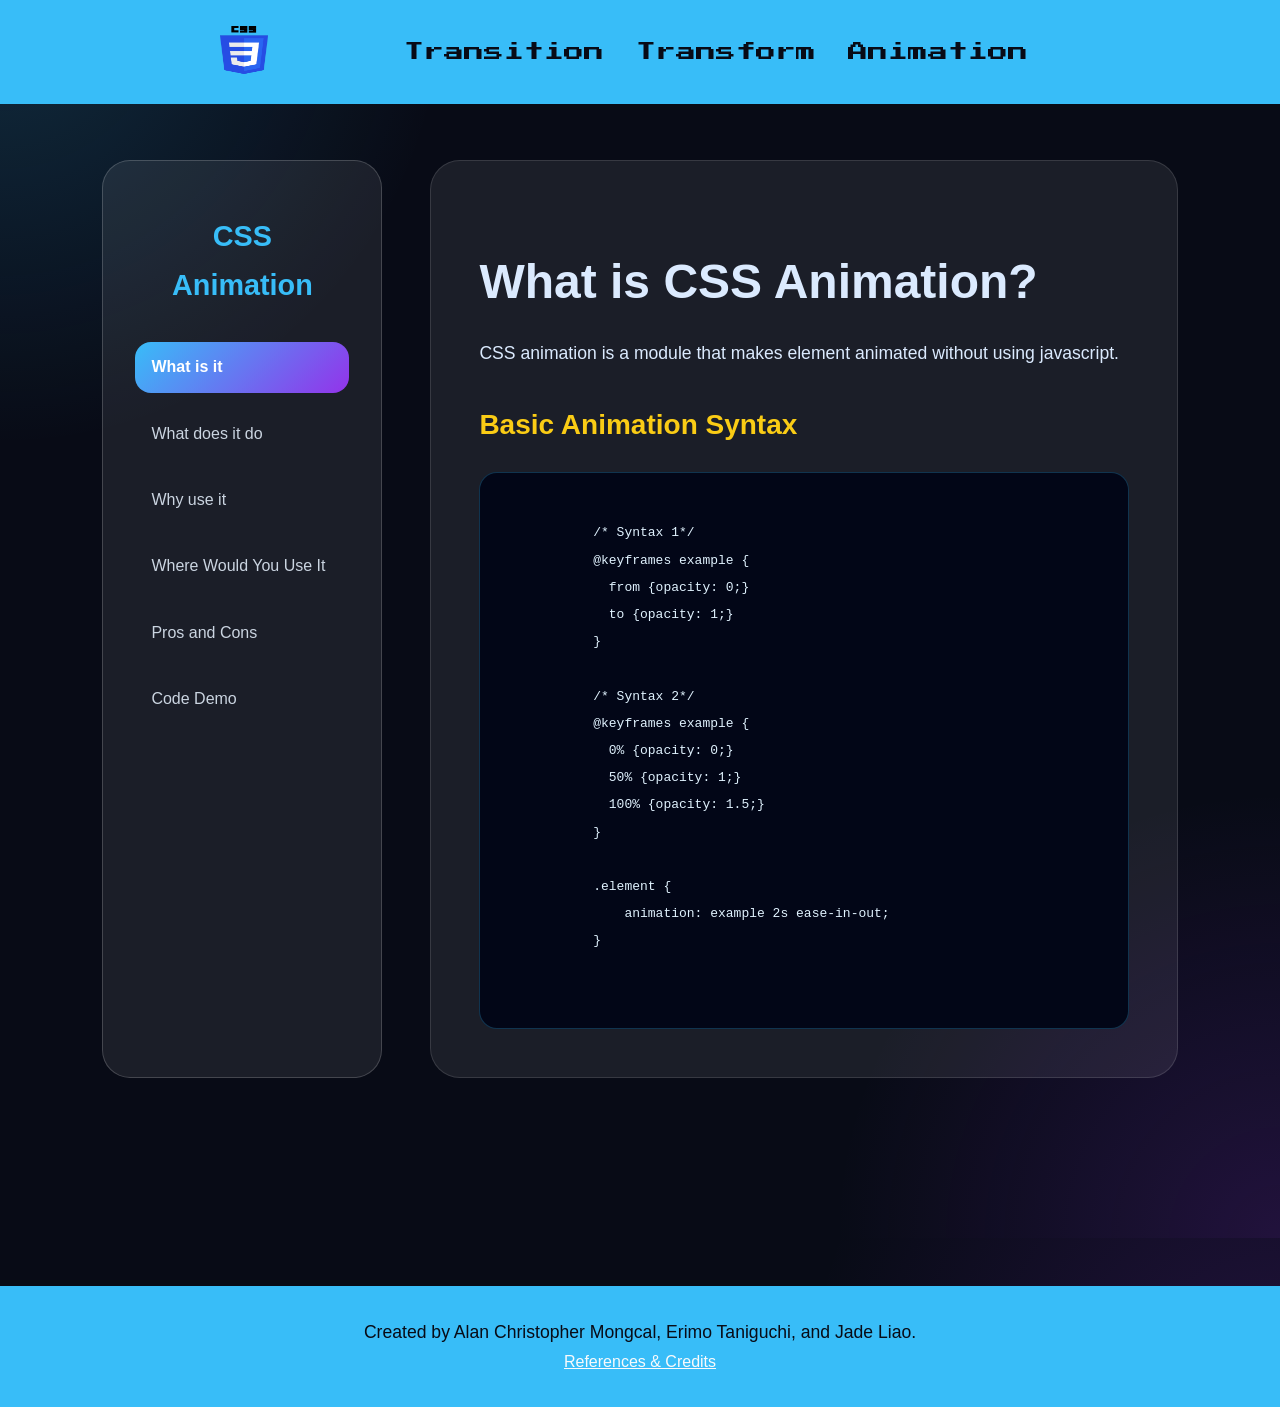
==== animation.html @ e353b95b "hero footer update" ====
<!DOCTYPE html>
<html lang="en">

<head>
  <meta charset="UTF-8">

  <meta name="viewport"
        content="width=device-width, initial-scale=1.0">

  <title>CSS Animation</title>
  <!-- Fonts -->
  <link rel="preconnect" href="https://fonts.googleapis.com">
  <link rel="preconnect" href="https://fonts.gstatic.com" crossorigin>
  <link href="https://fonts.googleapis.com/css2?family=Nova+Round&family=Press+Start+2P&family=Sansation:ital,wght@0,300;0,400;0,700;1,300;1,400;1,700&family=Story+Script&family=Tilt+Neon&display=swap" rel="stylesheet">
  
  <!-- CSS -->
  <link rel="stylesheet" href="styles/normalize-fwd.css">
  <link rel="stylesheet" href="styles/base.css">
  <link rel="stylesheet" href="styles/content.css">
  <link rel="stylesheet" href="styles/animation.css">
  <!-- JavaScript -->
  <script src="scripts/scripts.js" defer></script>
</head>

<body>


  <header class="site-header">

    <div class="site-header-width">

      <a href="index.html"><img class="home" src="images/css-home-logo.png" alt="css logo"></a>

      <nav class="site-navigation" id="site-navigation">

        <button class="menu-toggle" aria-controls="header-menu" aria-expanded="false" aria-label="Menu Toggle">
          <svg xmlns="http://www.w3.org/2000/svg" width="36" height="36" viewBox="0 0 24 24">
            <title>Menu Icon</title>
            <path d="M24 6h-24v-4h24v4zm0 4h-24v4h24v-4zm0 8h-24v4h24v-4z"></path>
          </svg>
        </button>

        <ul class="nav-menu" id="header-menu">
          <li><a href="transition.html">Transition</a></li>
          <li><a href="transform.html">Transform</a></li>
          <li><a href="animation.html">Animation</a></li>
        </ul>

      </nav>
    </div>
  </header>
  
  <section class="presentation-section">

    <!-- Left Navigation -->
    <aside class="side-nav">

      <h1 class="nav-title"> CSS Animation </h1>

      <button class="nav-btn active"
              data-section="what">
        What is it
      </button>

      <button class="nav-btn"
              data-section="does">
        What does it do
      </button>

      <button class="nav-btn"
              data-section="why">
        Why use it
      </button>

      <button class="nav-btn"
              data-section="where">
        Where Would You Use It
      </button>

      <button class="nav-btn"
              data-section="pros">
        Pros and Cons
      </button>

      <button class="nav-btn"
              data-section="demo">
        Code Demo
      </button>

    </aside>

    <!-- Right Content -->
    <main class="content-panel">
      <section class="content-section active" id="what">

        <h2>What is CSS Animation?</h2>

        <p>CSS animation is a module that makes element animated without using javascript.
        </p>
        <!-- <p>CSS animation allows developers to add smooth transitions and motion effects to elements without relying on JavaScript or external libraries. It enhances user experience by making web pages feel more interactive and engaging.</p> -->
        <h3>Basic Animation Syntax</h3>
        <pre>
          <code>
            /* Syntax 1*/
            @keyframes example {
              from {opacity: 0;}
              to {opacity: 1;}
            }

            /* Syntax 2*/
            @keyframes example {
              0% {opacity: 0;}
              50% {opacity: 1;}
              100% {opacity: 1.5;}
            }

            .element {
                animation: example 2s ease-in-out;
            }
          </code>
        </pre>

      </section>

      <section class="content-section"
               id="does">

        <h2>What Does It Do?</h2>

        <p>CSS animation allows developers to animate the values of CSS properties over time using keyframes.
        </p>

        
        <figure>
          <h3>Analogy</h3>
          <img src="images/keyframes.png" alt="screenshot of an video editor window">
        </figure>
        <!-- <p>The animation property in CSS can be used to animate many other CSS properties such as color, background-color, height, or width. Each animation needs to be defined with the @keyframes at-rule which is then called with the animation property, like so:</p> -->
        <h3>Basic Animation Syntax</h3>
        <pre>
          <code>
            @keyframes example {
              0% {color: red;}
              20% {color: green;}
              30% {color: blue;}
              100% {color: violet;}
            }
            .element {
                animation: example 2s ease-in-out;
            }
          </code>
        </pre>
        <h3>Keyframes (@keyframes)</h3>
        <p> – Define the animation states.</p>
        <h3>Animation Sub-properties</h3>
        <p> – Control how the animation behaves.</p>
        <ul>
          <li>animation-name:</li>
          <li>animation-duration:</li>
          <li>animation-timing-function:</li>
          <li>animation-delay:</li>
          <li>animation-iteration-count:</li>
          <li>animation-direction:</li>
          <li>animation-fill-mode:</li>
        </ul>
        <!-- <h3>Values for Sub-properties</h3>
        <ul>
          <li>
            <h4>animation-timing-function</h4>
            <p>Values: ease, ease-out, ease-in, ease-in-out, linear, cubic-bezier(x1, y1, x2, y2) (e.g. cubic-bezier(0.5, 0.2, 0.3, 1.0)) </p>
          </li>
          <li>
            <h4>animation-duration</h4>
            <p>Values: Xs or Xms</p>
          </li>
          <li>
            <h4>animation-delay</h4>
            <p>Values: Xs or Xms</p>
          </li>
          <li>
            <h4>animation-iteration-count</h4>
            <p>Values: n</p>
          </li>
          <li>
            <h4>animation-direction</h4>
            <p>Values: normal, alternate</p>
          </li>
          <li>
            <h4>animation-fill-mode: </h4>
            <p>Values: forwards, backwards, both, none</p>
          </li>
        </ul> -->
        <!-- <h3>Different timing-functions</h3>
        <div id="go">
		      <a href="#go">Animate</a> <a href="#reset">Reset</a>
          <p>All of the animations below last exactly 2 seconds</p>
          <div class="ease">
            <h4>ease (default)</h4>
            <div class="box">
            </div>
          </div>
          
          <div class="linear">
            <h4>linear</h4>
            <div class="box">
            </div>
          </div>
      
          <div class="ease-in">
            <h4>ease-in</h4>
            <div class="box">
            </div>
          </div>

          <div class="ease-out">
            <h4>ease-out</h4>
            <div class="box">
            </div>
          </div>

          <div class="ease-in-out">
            <h4>ease-in-out</h4>
            <div class="box">
            </div>
          </div>
          <div class="steps">
            <h4>steps()</h4>
            <div class="box">
            </div>
          </div>
        </div> -->
        <!-- <h3>Multiple animations</h3>
        <p>You can comma-separate the values to declare multiple animations on a selector as well.</p> -->
      </section>

      <section class="content-section" id="why">

        <h2>Why Would You Use It?</h2>

        <p>CSS animations are primarily used to create high performance visual effects without needing to use javascript or adding videos/gifs. 
        </p>
        <!-- <p>By having css animations you wouldn't need to add videos  for simple visuals in your website. and it would make your website alot more interactive and professional as well. </p> -->


        <div id=animation-1>
          Make 
          <div id=flip>
            <div><div>wOrK</div></div>
            <div><div>lifeStyle</div></div>
            <div><div>Everything</div></div>
          </div>
          AweSoMe!
        </div>
      </section>

      <section class="content-section" id="where">

        <h2>Where Would You Use It?</h2>
        <ul>
          <li>Enhancing user interaction</li>
          <li>Creating loading indicators</li>
          <li>Animating Text for Visual Impact</li>
        </ul>
        <!-- <ul>
          <li>
            <h3>Enhancing user interaction</h3>
            <p>such as adding button hover effects, menu transitions, or click responses</p>
          </li>
          <li>
            <h3>Creating loading indicators</h3>
            <p>improves usability by visually indicating that content is being processed</p>
          </li>
          <li>
            <h3>Animating Text for Visual Impact</h3>
            <p>CSS text animations make text fade, slide, or scale smoothly.</p>
          </li>
        </ul> -->
        <div class="animations-container">
          <div id="animation-2">
            <div class="pendulum">
              <div class="pendulum_box">
                <div class="ball first"></div>
                  <div class="ball"></div>
                  <div class="ball"></div>
                  <div class="ball"></div>
                  <div class="ball last"></div>
              </div>
            </div>
          </div>
          <div class="ring">
            Loading
            <span></span>
          </div>
        </div>

      </section>

      <section class="content-section" id="pros">

        <h2>Pros and Cons</h2>

        <h3>Pros</h3>
        <ul>
          <li>Speed and Performance</li>
          <li>Guiding the User</li>
          <li>Professional Feel</li>
        </ul>

        <!-- <ul>
          <li>
            <h4>Speed and Perfomance</h4>
            <p>CSS animations are generally better for performance than using JavaScript or heavy video files. They use the power of the computer's graphics card (GPU). This means the movement is fluid (60 frames per second) and doesn't make the laptop fan start spinning like a jet engine.</p>
          </li>
          <li>
            <h4>Guiding the User</h4>
            <p>Good animations tell the user what to do next. For example, a button that subtly changes color on hover tells the user, "Yes, you can click me." A sidebar that slides in smoothly shows where the new content came from. This makes the site feel intuitive.</p>
          </li>
          <li>
            <h4>Professional Feel</h4>
            <p>Small, "micro-interactions" make your brand look polished. It shows that you care about details. For a big client, these details are often the difference between a "cheap" site and an "enterprise" site.</p>
          </li>
        </ul> -->

        <h3>Cons</h3>
        <!-- <ul>
          <li>
            <h4>Slowing down the user</h4>
            <p>The biggest crime in web design is making a user wait for an animation to finish. If your menu takes 2 seconds to slide out, you are wasting people's time. In 2026, people have zero patience. If the site feels slow, they leave.</p>
          </li>
          <li>
            <h4>The "Lag" Factor</h4>
            <p>If you animate the wrong properties (like "margin" or "height"), the browser has to recalculate the whole layout of the page every single frame. This causes "jank" or lag. A laggy animation makes your expensive website look broken and cheap.</p>
          </li>
          <li>
            <h4>Motion Sickness and Accessibility</h4>
            <p>Some people are sensitive to movement on screens. Large, spinning, or zooming animations can actually make them feel sick. If your site isn't built with "Reduced Motion" options, you are ignoring a part of your audience and potentially breaking accessibility laws.</p>
          </li>
        </ul> -->
        
        <ul>
          <li>Slowing down the user</li>
          <li>The "Lag" Factor</li>
          <li>Motion Sickness and Accessibility</li>
        </ul>
      </section>

      <section class="content-section" id="demo">

        <h2>Code Demo</h2>
        <div class="animation-box">
        </div>
        <pre>
          <code>
            @keyframes my-animation {
              from {
                background-color: #ff7a59;
                width: 300px;
                top: 10px;
              }
              to {
                background-color: #33475b;
                width: 50px;
                top: 100px;
              }
            }

            .animation-box {
              /* animation properties */
              animation-name: my-animation;
              animation-duration: 2s;
              animation-direction: alternate;
              animation-iteration-count: infinite;
              animation-timing-function: linear;
              
              /* other properties */
              width: 300px;
              height: 100px;
              border-radius: 10px;
              position: relative;
              left: 0; 
              right: 0; 
              margin-left: auto;
              margin-right: auto; 
            }

          </code>
        </pre>

      </section>

    </main>

  </section>

  <footer class="site-footer">
      <p>Created by Alan Christopher Mongcal, Erimo Taniguchi, and Jade Liao.</p>
      <a href="references.html">References & Credits</a>
  </footer>

</body>
</html>
---- styles/base.css ----
/* Reset & Global Sizing */
* {
  box-sizing: border-box;
  margin: 0;
  padding: 0;
}

/* HTML & Body Base Styles */

html {
  scroll-behavior: smooth;
}

body {
  font-family: Arial, Helvetica, sans-serif;
  background: 
    radial-gradient(
    circle at top left,
    rgba(56,189,248,.18),
    transparent 25%
  ),
  radial-gradient(
    circle at bottom right,
    rgba(147,51,234,.18),
    transparent 25%
  ),
  rgb(8, 11, 22); 
  color: rgb(248, 250, 252);          
  line-height: 1.7;       
}


.content-panel h1, .content-panel h2 {
  font-size:
    clamp(2rem, 5vw, 3rem);
}

h1 {
  font-size: clamp(2rem, 5vw, 3rem);
  color: rgb(56, 189, 248);           
  margin-bottom: 1.5rem;
  padding: 0 1rem;
  text-align: center;
}

h2 {
  font-size: clamp(1.5rem, 4vw, 2.25rem);
  color: rgb(219, 234, 254);
  margin-top: 2rem;
  margin-bottom: 1rem;
}

h3 {
  font-size: clamp(1.25rem, 3vw, 1.75rem);
  color: rgb(219, 234, 254);
  margin-top: 2rem;
  margin-bottom: 1rem;
}


p {
  font-size: 1.1rem;
  color: rgb(219, 234, 254);
  margin-bottom: 1.3rem;
}

ul {
  margin-left: 1.5rem;
}

li {
  color: rgb(219, 234, 254);
  margin-bottom: .8rem;
}



.nav-menu li a,
.nav-menu li a:visited{
  color: rgb(8, 11, 22);
  text-decoration: none;
}



.nav-menu li a:hover,
.nav-menu li a:focus {
	background-color: rgb(38, 77, 228);
  color: rgb(255, 255, 255);
  border-radius: 1rem;
  text-decoration: none;
}



.site-header {
	background-color:  rgb(56, 189, 248);
  /* Change this to position absolute during presentation */
	position: fixed; 
	top: 0;
	left: 0;
	right: 0;
	z-index: 3;
 	height: 6.5rem;
}

.site-header-width {
	max-width: 62.5rem;
	margin: 0 auto;
	padding: 0 5rem;
	display: flex;
	align-items: center;
	justify-content: space-between;
}

.home {
	width: 3rem;
	height: 3rem;
  display: block;
}

.site-navigation ul {
	list-style: none;
	padding: 0;
	margin-top: 1rem;
	text-align: center;
	display: none;
	position: absolute;
	top: 5.5rem;  /* Matches the height of the .site-header */
	left: 0;
	right: 0;
	z-index: 2;
	background-color: rgb(56, 189, 248);
  font-family: 'Press Start 2P';
}

.site-navigation.toggled ul {
	display: block;
}

.site-navigation a {
	display: block;
	padding: 1rem;
	font-size: 1.25rem;
	text-decoration: none;
	color: #282828;
}

.menu-toggle {
	display: block;
	background-color: transparent;
	border: 0;
	padding: 1rem;
  margin-top: 1rem;
}

.menu-toggle:focus {
	border: 0;
	outline: 1px dotted;
}




/* ============================================================================
   Code Blocks
============================================================================ */




pre {
  background: rgb(2, 6, 23);
  color: rgb(224, 242, 254); 
  padding: 1.2rem;
  border-radius: 18px;
  overflow-x: auto;
  margin-top: 1.5rem;
  border:
    1px solid
    rgba(56, 189, 248, 0.251);
}

code {
  font-family: monospace;
}

a {
  color: rgb(56, 189, 248);            
  font-weight: 500;
  
  transition: color 0.2s ease, opacity 0.2s ease;
}

a:hover,
a:focus {
  color: rgb(147, 51, 234);            
  text-decoration: underline; 
  outline: none;
}


a:visited {
  color: rgb(56, 189, 248);
}


/* Global Animations  */
@keyframes fadeIn {
  from {
    opacity: 0;
    transform: translateY(8px); 
  }
  to {
    opacity: 1;
    transform: translateY(0);
  }
}



/* Footer*/
.site-footer {
	margin-top: 3rem;
  padding: 2rem 1rem;
  text-align: center;
  background-color:  rgb(56, 189, 248);
  text-align: center;
}

.site-footer p {
	padding: 0;
  margin: 0;
  color: rgba(8, 11, 22);
}

.site-footer a{
  color: rgb(248, 250, 252);
  text-align: center;
}
@media (min-width: 57.125rem) {
  .menu-toggle {
		display: none;
	}

	.site-navigation {
		flex: 1 1 auto;
		padding: 0 1rem;
	}

	.site-navigation ul,
	.site-navigation.toggled ul {
		display: flex;
		justify-content: flex-end;
		position: relative;
		top: 0;
	}

	.site-navigation a {
		line-height: 4.5rem; /* Matches the height of the .site-header */
		padding: 0 1rem;
	}

}
---- styles/content.css ----
/* 
   Layout
*/

.presentation-section {
    /* 2 columns layout with a gap of 3rem between them: */
    position: relative;
    display: grid;
    grid-template-columns: 280px 1fr;
    /* column 1 = 280px, column 2 = remaining space   
      <aside class="side-nav"></aside> ----> column 1

      <main class="content-panel"></main> ----> column 2
    
    */

    gap: 3rem;

    /*  Reference:
        https://css-tricks.com/snippets/css/complete-guide-grid/
        FWDP-1000-Day-08-Slides.pdf
        FWDP-1000-Day-09-Slides.pdf
    */

 

  

  padding: 10rem 8%; 
  /* = 4rem top/bottom, 8% left/right, 4rem ≈ 64px */

  /* reference: 
    CSS Box Model
    https://developer.mozilla.org/en-US/docs/Web/CSS/CSS_Box_Model
     */


/* ========================================================== */
  
/* Reference : 
https://magicui.design/ 
https://cssgradient.io/gradient-backgrounds/
https://developer.mozilla.org/en-US/docs/Web/CSS/Reference/Values/gradient/radial-gradient

Animated Aurora Gradient Background with CSS -Build a Website with Animated Aurora Background
https://youtu.be/MxpDrULwejY?si=mtVXDCAWjr_FQN2v

AI Prompt: Suggest a modern tech-style CSS design using a dark UI, an aurora-inspired gradient background,
and subtle radial glow effects.
*/

background:
  radial-gradient(
    circle at top left,
    rgba(56,189,248,.18),
    transparent 25%
  ),
  /* Blue radial glow
   placed at top left
   for subtle lighting effect */

  radial-gradient(
    circle at bottom right,
    rgba(147,51,234,.18),
    transparent 25%
  ),
  /* Purple radial glow
   placed at bottom right
   for subtle lighting effect */

  #080b16;


    /* ========================================================== */
}

/* 
   Left Navigation
 */

.side-nav {
  background:
    rgba(255,255,255,.08);

  border:
    1px solid
    rgba(255,255,255,.18);

  border-radius: 28px;

  padding: 2rem;

  display: flex;
  flex-direction: column;
  gap: 1rem;

  /* Use flexbox to stack
     navigation items vertically.
     gap adds consistent spacing
     between each button to
     improve readability and layout. */

  position: sticky;
  top: 8rem;

  /* Keeps the navigation visible
     while scrolling through content.
     top: 2rem adds spacing from
     the top of the screen so the
     navigation does not stick
     directly to the edge. */
}


/* Nav Title */

.nav-title {
  font-size: 1.8rem;
  /* font-size:clamp(2rem, 5vw, 3rem); */
  color: #38bdf8;
  margin-bottom: 1rem;
}


/* ====================================================================================================================
Navigation Buttons 
====================================================================================================================*/

/*
AI prompt: 
Suggest CSS for navigation buttons in a dark modern tech UI.

Requirements:
- use transform on hover
- use transition for smooth hover effects
- use animation for the active button
- hover should only apply to non-active buttons
- active button should stay visually distinct
*/


.nav-btn {
  border: none;

  background: transparent;

  /* Starts with a transparent background,
     which changes on hover
     and active states. */

  color: #cbd5e1;

  text-align: left;

  padding: 1rem;

  border-radius: 16px;

  cursor: pointer;

  /* Makes the cursor a hand
     to indicate clickable items */

  /* Transition for smooth
     hover and active effects

     Reference:
     CSS Transitions
     https://css-tricks.com/almanac/properties/t/transition/
  */

  transition:
    transform .3s ease,
    background-color .3s ease,
    color .3s ease;

  /* Smooth transition effects
     for hover and active states.

     Main points:
      transform → movement

      background-color
      → background change

      color
      → text color change

     Meaning of values:

      transform:
      controls movement
      and scaling animations

      background-color:
      smoothly changes
      the button background color

      color:
      smoothly changes
      the text color

      .3s
      = transition duration

      ease
      = starts and ends smoothly
  */
}





/* Hover (not active) */

/* AI prompt: How should I write CSS hover effects for navigation buttons while keeping the active button visually distinct?

I want hover styles to apply only to non-active buttons.

the following .nav-btn:hover:not(.active) { } is modied from AI suggection to fit this project */

.nav-btn:hover:not(.active) {
    /* On hover, the navigation button
     changes to a subtle background color
     and moves slightly to the right
     to indicate interactivity.

     The :not(.active) selector ensures
     the hover effect only applies to
     non-active buttons, keeping the
     active button visually distinct
     and maintaining a clear
     visual hierarchy. */



  background:
   rgba(56,189,248,.2);
   /* A subtle blue background appears on hover 
   to indicate interactivity. 
   .2 means 20% opacity */

  color: #38bdf8;

  transform:
    translateX(8px);
    /* Moves the button 8px to the right on hover,
     creating a dynamic and engaging effect. */


  /* Reference:
     CSS Transform
     https://css-tricks.com/almanac/properties/t/transform/

     CSS Pseudo-class :not()
     https://developer.mozilla.org/en-US/docs/Web/CSS/:not
  */
}
/* ========================================================== */

/* Explanation:

    why transition is applied in .nav-btn
    instead of .nav-btn:hover:not(.active):

    If transition is written inside :hover,
    the animation only works when entering
    the hover state.

    When the cursor leaves the button,
    there is no transition to animate
    the element back to its original state.

    Therefore, transition is placed in
   .nav-btn so both hover in and
   hover out animations stay smooth.
*/   




/* 
   Active Page
 */

.nav-btn.active {
  /* Active button has a vibrant gradient background, white text, and a glowing animation to indicate the current page. */  
  /* The glowPulse animation creates a subtle pulsing effect on the active button,
   drawing attention to it without being too distracting. */  
  /* Reference:
   CSS Animations
   https://css-tricks.com/almanac/properties/a/animation/ 
   https://www.w3schools.com/csS/css3_animations.asp
   */

  background:
    linear-gradient(
      135deg,
      #38bdf8,
      #9333ea
    );

  color: white;

  font-weight: 600;

  animation:
    glowPulse 1s ease-in-out 2;
}

/* Glow Animation */
/* Creates a pulsing glow effect on the active navigation button. */
/* The button scales up slightly and the box-shadow intensifies, 
then returns to normal, creating a subtle attention-grabbing effect. */

/* ========================================================== */



@keyframes glowPulse {
  /* 0% and 100%: Normal state with a subtle glow. */
  /* 50%: Scaled up with a stronger glow. */  
  /* Reference:
   CSS Animations
   https://css-tricks.com/almanac/properties/a/animation/ 
   https://www.w3schools.com/csS/css3_animations.asp
   */
  0% {
    transform: scale(1);
    box-shadow:
      0 0 8px rgba(56,189,248,.35),
      0 0 16px rgba(147,51,234,.25);
  }

  50% {
    transform: scale(1.03);
    box-shadow:
      0 0 18px rgba(56,189,248,.75),
      0 0 35px rgba(147,51,234,.55);
  }

  100% {
    transform: scale(1);
    box-shadow:
      0 0 8px rgba(56,189,248,.35),
      0 0 16px rgba(147,51,234,.25);
  }
}
/* ====================================================================================================================
   Right Content
 ==================================================================================================================== */

.content-panel {
  /* The content panel has a semi-transparent background with a blur effect, creating a frosted glass look. It also has padding and rounded corners for a modern design. */ 
  /* Reference:
   https://magicui.design/ 
   https://www.apple.com/apple-vision-pro
   */
  background:
    rgba(255,255,255,.08);

  border:
    1px solid
    rgba(255,255,255,.12);

  border-radius: 30px;

  padding: 3rem;

  min-height: 700px;
}

/* Hide Sections */

.content-section {
  display: none;
}

.content-section.active {
  display: block;
  animation:
    fadeIn .35s ease;
    /* When a content section becomes active, it will fade in smoothly over 0.35 seconds, creating a pleasant transition effect for the user. */
    /* Reference:
     CSS Animations
     https://css-tricks.com/almanac/properties/a/animation/
     https://www.w3schools.com/csS/css3_animations.asp
     */
}

/* ==================================================================================================================== 
  Headings 
  ==================================================================================================================== */

.content-panel h1 {
  /* The main heading uses a vibrant cyan color and a responsive font size that scales between 2rem and 3rem based on the viewport width, ensuring it looks great on all screen sizes. */ 
  /* Reference:
   CSS Colors
   https://css-tricks.com/almanac/properties/c/color/
   https://developer.mozilla.org/en-US/docs/Web/CSS/color
   */

    /*
    The clamp() function allows you to set a responsive font size 
    that scales between a defined minimum and maximum value based on the viewport width.
    In this case, the font size will be 2rem on small screens, scale up to 3rem on larger screens, 
    and adjust responsively in between. 
    */

   /* Reference:
    CSS clamp() function
    https://css-tricks.com/almanac/functions/c/clamp/
    https://developer.mozilla.org/en-US/docs/Web/CSS/clamp
    FWDP-1000-Day-06-Slides.pdf
    */
  font-size:
    clamp(2rem, 5vw, 3rem);
    /* The font size will be 2rem on small screens, scale up to 3rem on larger screens, and adjust responsively in between. */  
  

  color: #38bdf8;

  margin-bottom: 1.5rem;
}

.content-panel h3 {
  color: #facc15;

  margin-top: 2rem;
  margin-bottom: 1rem;
}

/* ==================================================================================================================== 
  Paragraph 
  ====================================================================================================================*/

.content-panel p {
  font-size: 1.1rem;
  color: #dbeafe;

  margin-bottom: 1.3rem;

  max-width: 850px;
}

/* Lists */

.content-panel ul {
  margin-left: 1.5rem;
}

.content-panel li {
  color: #dbeafe;
  margin-bottom: .8rem;
}

/* 
   Demo Box
 */

.demo-box {
  width: 220px;
  height: 140px;

  margin-top: 2rem;
  margin-bottom: 2rem;

  border-radius: 24px;

  background:
  /* A vibrant diagonal gradient background that transitions from a bright cyan to a rich purple, creating an eye-catching and modern look for the demo box. */ 
  /* Reference:
   CSS Gradients
   https://css-tricks.com/almanac/properties/b/background-image/#gradients
   https://developer.mozilla.org/en-US/docs/Web/CSS/gradients
   */
    linear-gradient(
      135deg,
      #38bdf8,
      #9333ea
    );

  display: flex;
  justify-content: center;
  align-items: center;
/* Centered content with flexbox */
/* Reference:
   CSS Flexbox
   https://css-tricks.com/snippets/css/a-guide-to-flexbox/
   https://developer.mozilla.org/en-US/docs/Web/CSS/CSS_Flexible_Box_Layout/Basic_Concepts_of_Flexbox
   */

  font-size: 1.1rem;
  font-weight: bold;

  cursor: pointer;
  /* Indicates interactivity, inviting users to hover and see the transformation. */  
  /* Reference:
   CSS Cursors
   https://css-tricks.com/almanac/properties/c/cursor/
   */

  transition: .4s ease;
  /* Smooth transition for transform and box-shadow on hover. */



  box-shadow:
    0 20px 50px
    rgba(56,189,248,.25);
    /* Adds a soft shadow below the box for depth and a glowing effect. */
    /* Reference:
     CSS Box Shadow
     https://css-tricks.com/almanac/properties/b/box-shadow/
     https://developer.mozilla.org/en-US/docs/Web/CSS/box-shadow
     */
}

.demo-box:hover {
  transform:
    translateY(-15px)
    rotate(5deg)
    scale(1.1);
    /* On hover, the box will move up, rotate slightly, and scale up for a dynamic effect. */
    /*  Reference:
        https://css-tricks.com/almanac/properties/t/transform/*/
}

/*  ====================================================================================================================
    Code Block
    ==================================================================================================================== */
/* The code block has a dark background with light text for readability, along with padding and rounded corners to create a distinct and visually appealing section for displaying code snippets. It also allows horizontal scrolling for long lines of code. */  
/* Reference:
   CSS Box Model
   https://developer.mozilla.org/en-US/docs/Web/CSS/CSS_Box_Model
   
*/


/*  ====================================================================================================================
    Animation
    ==================================================================================================================== */
 
    /* When a content section becomes active, it will fade in smoothly over 0.35 seconds, creating a pleasant transition effect for the user. */ 
 /* Reference:
  CSS Animations
  https://css-tricks.com/almanac/properties/a/animation/
  https://www.w3schools.com/csS/css3_animations.asp
  */



@keyframes fadeIn {
    

  from {
    opacity: 0;
    transform:
      translateY(8px);
  }

  to {
    opacity: 1;
    transform:
      translateY(0);
  }
  /* 0% (from): Start with the content fully transparent and slightly shifted down. */
  /* 100% (to): End with the content fully visible and in its original position. */
  /* This creates a smooth fade-in effect as the content becomes active. */
  /* Reference:
   CSS Animations
   https://css-tricks.com/almanac/properties/a/animation/
   https://www.w3schools.com/csS/css3_animations.asp
   */
}

/*  ====================================================================================================================
    Tablet
    ==================================================================================================================== */

@media (max-width: 992px) {
/* For tablet screens, the layout adjusts to a single column for better readability and usability. The side navigation becomes a top navigation bar, and the content panel takes up the full width below it. This ensures that the design remains clean and functional on smaller screens. */ 
/* Reference:
   CSS Media Queries
   https://css-tricks.com/css-media-queries/
   https://developer.mozilla.org/en-US/docs/Web/CSS/Media_Queries/Using_media_queries
   */
  .presentation-section {
    /* Switch to a single column layout for tablet devices, stacking the navigation and content vertically. The navigation will be at the top, followed by the content panel. This ensures that the layout is optimized for smaller screens and remains user-friendly. */
    /* Reference:     
      CSS Grid         
        https://css-tricks.com/snippets/css/complete-guide-grid/
        */
    grid-template-columns:
      220px 1fr;

    padding: 10rem 5%;
  }
  /* The side navigation is made narrower to fit better on smaller screens, while still providing enough space for the navigation items. The content panel is given more padding to ensure that the content remains readable and visually appealing on tablet devices. */
  /* Reference:
     CSS Grid
     https://css-tricks.com/snippets/css/complete-guide-grid/
     */

  .content-panel {
    padding: 2rem;
  }
}

/* ====================================================================================================================
   Mobile
  ==================================================================================================================== */

@media (max-width: 768px) {
  /* On mobile devices, the layout switches to a single column format where the side navigation becomes a horizontal top navigation bar, and the content panel is displayed below it. This ensures that the design is optimized for smaller screens, providing a user-friendly experience without sacrificing functionality. The demo box also adjusts to fit the narrower screen width while maintaining its visual appeal. */
  /* Reference:
   CSS Media Queries
   https://css-tricks.com/css-media-queries/
   https://developer.mozilla.org/en-US/docs/Web/CSS/Media_Queries/Using_media_queries
   */

  .presentation-section {
    /* Switch to a single column layout for mobile devices, stacking the navigation and content vertically. The navigation will be at the top, followed by the content panel. This ensures that the layout is optimized for smaller screens and remains user-friendly. */ 
    /* Reference:
     CSS Grid         
      https://css-tricks.com/snippets/css/complete-guide-grid/
      */  
    grid-template-columns: 1fr;

    gap: 2rem;
    
    padding: 10rem 5%;
  }

  /* The side navigation is set to full width and positioned statically to create a horizontal navigation bar at the top of the page. The content panel's minimum height is removed to allow it to adjust based on the content, and padding is reduced for better fit on smaller screens. The demo box is set to a maximum width of 240px to ensure it remains visually appealing without overwhelming the screen. */
  /* Reference:
     CSS Grid
     https://css-tricks.com/snippets/css/complete-guide-grid/
     */

  .side-nav {
    position: static;
    width: 100%;
  }

  .content-panel {
    min-height: auto;
    padding: 2rem;
  }
  /* On mobile devices, the navigation buttons have a subtle upward movement on hover to indicate interactivity, while the active button remains visually distinct with its vibrant gradient background and glowing animation. This ensures that users can easily identify the current page and interact with the navigation even on smaller screens. */
  /* Reference:   
   CSS Transitions
   https://css-tricks.com/almanac/properties/t/transition/    */

  .nav-btn:hover:not(.active) {
    transform:
      translateY(-2px);
  }

  /* The demo box is set to a maximum width of 240px to ensure it remains visually appealing without overwhelming the screen on mobile devices. This allows the box to scale appropriately while maintaining its design integrity across different screen sizes. */
   /* Reference:
    CSS Media Queries
    https://css-tricks.com/css-media-queries/
    https://developer.mozilla.org/en-US/docs/Web/CSS/Media_Queries/Using_media_queries
    */

  .demo-box {
    width: 100%;
    max-width: 240px;
  }
}
---- styles/animation.css ----
/* Source: 1. Simple text animation https://prismic.io/blog/css-animation-examples */
#animation-1 {
    margin-top:8rem;
    color:#999;
    text-transform: uppercase;
    font-size:36px;
    font-weight:bold;
    position:relative;
    width:80%;
    bottom:45%;
    display:block;
    text-align: center;
    background-color: #fff;
}

#flip {
    height:50px;
    overflow:hidden;
}

#flip > div > div {
    color:#fff;
    padding:4px 12px;
    height:45px;
    margin-bottom:45px;
    display:inline-block;
}

#flip div:first-child {
    animation: show 5s linear infinite;
}

#flip div div {
    background:#42c58a;
}
#flip div:first-child div {
    background:#4ec7f3;
}
#flip div:last-child div {
    background:#DC143C;
}

@keyframes show {
    0% {margin-top:-270px;}
    5% {margin-top:-180px;}
    33% {margin-top:-180px;}
    38% {margin-top:-90px;}
    66% {margin-top:-90px;}
    71% {margin-top:0px;}
    99.99% {margin-top:0px;}
    100% {margin-top:-270px;}
}




/* Source: 21. Newton’s cradle https://prismic.io/blog/css-animation-examples */

#animation-2{
  background-color: #98cfb2;
  width: 30%;
}
.pendulum{
    position:relative; 
    width: 220px;
    height: 180px;
    background-color: #f8c6cf;
    top: 5.6rem;
    left: 10rem;
    border-radius: 5%;
    align-items: center;
    border-top: 15px solid #eee7d5;
    transform: translate(-50%, -50%);
}
.pendulum_box{
    display: flex;
    padding: 120px 0 0 10px;
    position: absolute;
    flex: 1;
}
.ball{
    height: 40px;
    width: 40px;
    border-radius: 50%;
    background-color: #455681;
    position: relative;
    transform-origin: 50% -300%;
}
.ball::before{
    content: '';
    width: 2px;
    height: 120px;
    background-color: #fffeff;
    left: 18px;
    top: -120px;
    position: absolute;
}

.ball.first{
  animation: firstball .9s alternate ease-in infinite;
}

@keyframes firstball{
    0%{
        transform: rotate(35deg);
    }
    50%{
        transform: rotate(0deg);
    }
}

.ball.last{
    animation: lastball .9s alternate ease-out infinite;
}

@keyframes lastball{
    50%{
        transform: rotate(0deg);
    }
    100%{
        transform: rotate(-35deg);
    }
}


/* 22. Glowing loader ring https://prismic.io/blog/css-animation-examples */
.ring
{
  position:relative;
  top: 5.6rem;
  left: 10rem;
  transform:translate(-50%,-50%);
  width:150px;
  height:150px;
  background:transparent;
  border:3px solid #3c3c3c;
  border-radius:50%;
  text-align:center;
  line-height:150px;
  font-family:sans-serif;
  font-size:20px;
  color:#fff000;
  letter-spacing:4px;
  text-transform:uppercase;
  text-shadow:0 0 10px #fff000;
  box-shadow:0 0 20px rgba(0,0,0,.5);
}
.ring:before
{
  content:'';
  position:absolute;
  top:-3px;
  left:-3px;
  width:100%;
  height:100%;
  border:3px solid transparent;
  border-top:3px solid #fff000;
  border-right:3px solid #fff000;
  border-radius:50%;
  animation:animateC 2s linear infinite;
}
span
{
  display:block;
  position:absolute;
  top:calc(50% - 2px);
  left:50%;
  width:50%;
  height:4px;
  background:transparent;
  transform-origin:left;
  animation:animate 2s linear infinite;
}
span:before
{
  content:'';
  position:absolute;
  width:16px;
  height:16px;
  border-radius:50%;
  background:#fff000;
  top:-6px;
  right:-8px;
  box-shadow:0 0 20px #fff000;
}
@keyframes animateC
{
  0%
  {
    transform:rotate(0deg);
  }
  100%
  {
    transform:rotate(360deg);
  }
}
@keyframes animate
{
  0%
  {
    transform:rotate(45deg);
  }
  100%
  {
    transform:rotate(405deg);
  }
}


/* Demo code  */

@keyframes my-animation {
  from {
    background-color: #ff7a59;
    width: 300px;
    top: 10px;
  }
  to {
    background-color: #33475b;
    width: 50px;
    top: 100px;
  }
}

.animation-box {
  /* animation properties */
  animation-name: my-animation;
  animation-duration: 2s;
  animation-direction: alternate;
  animation-iteration-count: infinite;
  animation-timing-function: linear;
  
  /* other properties */
  width: 300px;
  height: 100px;
  border-radius: 10px;
  position: relative;
  left: 0; 
  right: 0; 
  margin-left: auto;
  margin-right: auto; 
  margin-bottom: 10rem;
}






/* Timing-functions demo Source: https://stephaniewalter.design/blog/enhancing-user-experience-with-css-animations/  */
#go {
	/* background: #fff; */
    border: 1px solid #D9D9D9;
    border-radius: 4px;
	width: 25rem;
	padding: 20px;
}

#go a {
	padding: 5px 10px;
	background: #38bdf8;
    transition: all .3s;
    color: #fff;
	border-radius: 3px;
	text-decoration: none;
	font-size: 1.2em;
	margin: 10px 0;
	display: inline-block;
}
#go a:hover {
	opacity: 0.6;
}

.box {
	background: #38bdf8;
    width: 20px;
	height: 20px;
	transition-duration: 2s;
}
.linear .box {
	transition-timing-function: linear;
}
.ease-in .box {
	transition-timing-function: ease-in;
}
.ease-out .box {
	transition-timing-function: ease-out;
}
.ease-in-out .box {
	transition-timing-function: ease-in-out;
}
.steps .box {
	transition-timing-function: steps(4);
}
#go:target .box {
	transform: translate(300px);
}
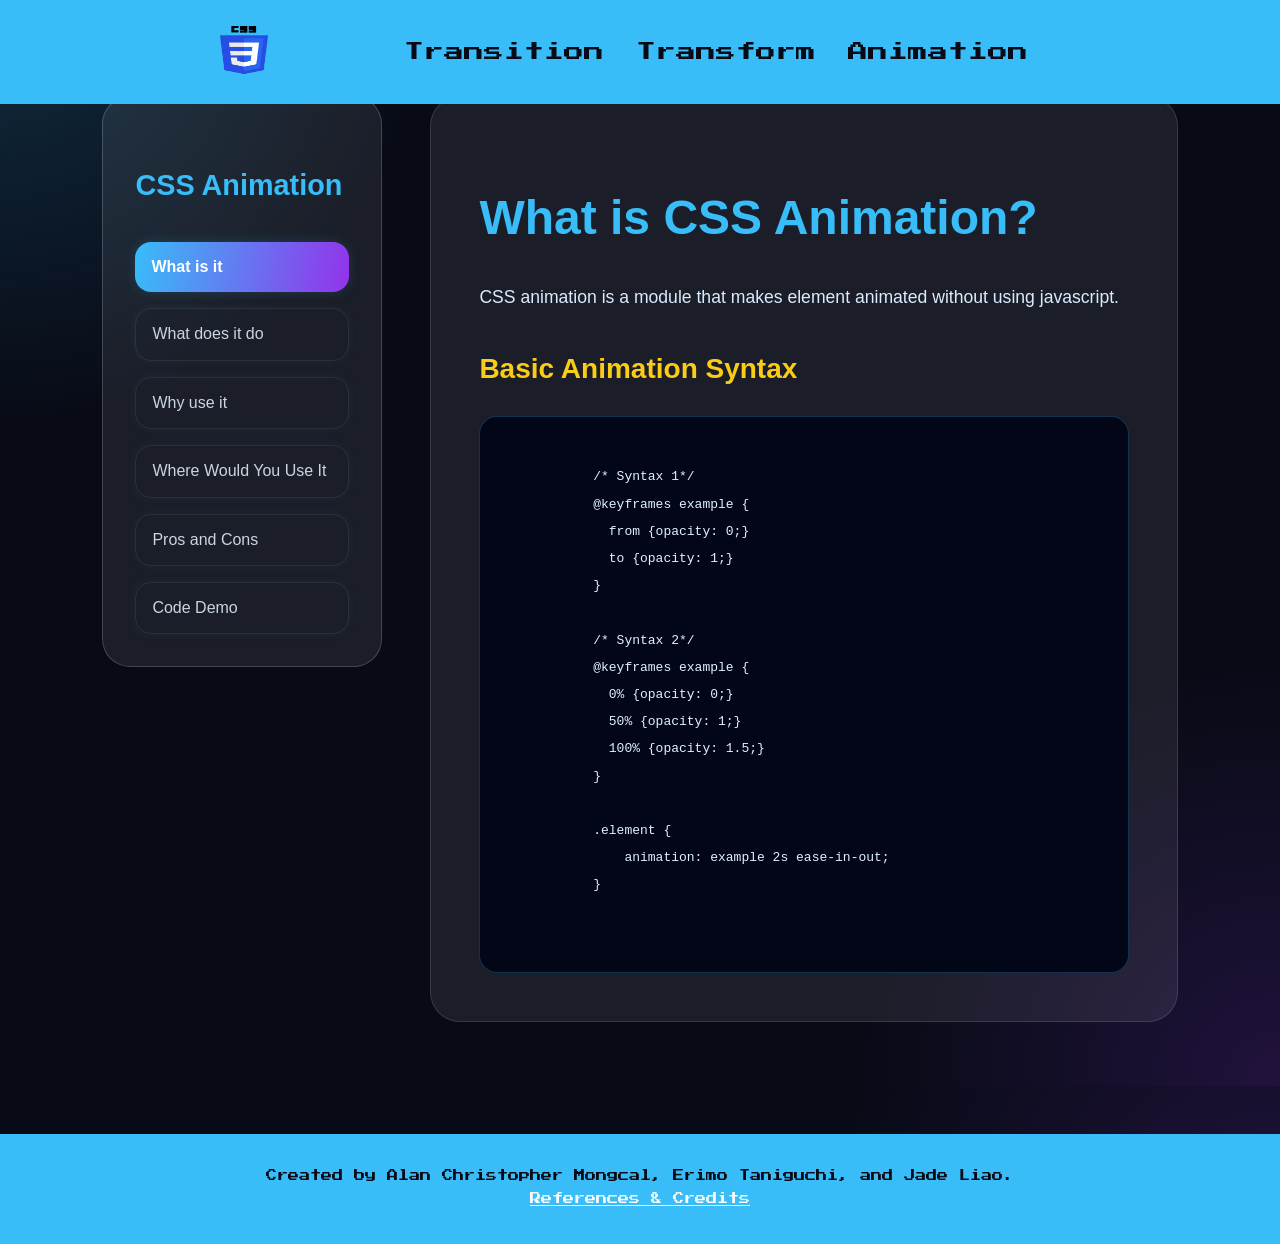
==== commit 4d57fbb2: "Improve heading hierarchy and SEO accessibility structure" ====
--- a/animation.html
+++ b/animation.html
@@ -49,13 +49,16 @@
       </nav>
     </div>
   </header>
-  
+  <h1 class="screen-reader-text">CSS Animation</h1>
+  <!-- To keep an SEO-friendly and accessible h1 structure without affecting the visual design. -->
+
+
   <section class="presentation-section">
 
     <!-- Left Navigation -->
     <aside class="side-nav">
 
-      <h1 class="nav-title"> CSS Animation </h1>
+      <h2 class="nav-title"> CSS Animation </h2>
 
       <button class="nav-btn active"
               data-section="what">
--- a/styles/base.css
+++ b/styles/base.css
@@ -232,11 +232,15 @@
 	padding: 0;
   margin: 0;
   color: rgba(8, 11, 22);
+  font-family: 'Press Start 2P';
+  font-size: 0.7rem;
 }
 
 .site-footer a{
   color: rgb(248, 250, 252);
   text-align: center;
+  font-family: 'Press Start 2P';
+  font-size: 0.7rem;
 }
 @media (min-width: 57.125rem) {
   .menu-toggle {
--- a/styles/content.css
+++ b/styles/content.css
@@ -1,55 +1,40 @@
 
 
-/* 
-   Layout
+/*  ========================================================== ==========================================================
+    Content Styles
+    ==================================================================================================================== */ 
+  
+/* Design Reference:
+   https://magicui.design/
+   https://linear.app/
+   https://cssgradient.io/gradient-backgrounds/
 */
 
+/* 2 columns layout with a gap of 3rem between them: */
 .presentation-section {
-    /* 2 columns layout with a gap of 3rem between them: */
     position: relative;
     display: grid;
     grid-template-columns: 280px 1fr;
-    /* column 1 = 280px, column 2 = remaining space   
+      /* column 1 = 280px, column 2 = remaining space   
       <aside class="side-nav"></aside> ----> column 1
 
       <main class="content-panel"></main> ----> column 2
     
-    */
+      */
 
     gap: 3rem;
 
-    /*  Reference:
-        https://css-tricks.com/snippets/css/complete-guide-grid/
-        FWDP-1000-Day-08-Slides.pdf
-        FWDP-1000-Day-09-Slides.pdf
-    */
-
- 
-
-  
-
-  padding: 10rem 8%; 
-  /* = 4rem top/bottom, 8% left/right, 4rem ≈ 64px */
-
-  /* reference: 
-    CSS Box Model
-    https://developer.mozilla.org/en-US/docs/Web/CSS/CSS_Box_Model
-     */
-
-
-/* ========================================================== */
-  
-/* Reference : 
-https://magicui.design/ 
-https://cssgradient.io/gradient-backgrounds/
-https://developer.mozilla.org/en-US/docs/Web/CSS/Reference/Values/gradient/radial-gradient
-
-Animated Aurora Gradient Background with CSS -Build a Website with Animated Aurora Background
-https://youtu.be/MxpDrULwejY?si=mtVXDCAWjr_FQN2v
-
-AI Prompt: Suggest a modern tech-style CSS design using a dark UI, an aurora-inspired gradient background,
-and subtle radial glow effects.
+    padding: 6rem 8% 4rem;
+
+
+/* AI Prompt:
+Suggest a modern dark presentation UI
+with glass cards and gradient buttons.
+
+The following background style and left navigation style 
+was modified from the AI suggestion.
 */
+
 
 background:
   radial-gradient(
@@ -57,32 +42,48 @@
     rgba(56,189,248,.18),
     transparent 25%
   ),
-  /* Blue radial glow
-   placed at top left
-   for subtle lighting effect */
+    /* 
+    creates a soft blue glow with 18% opacity,
+    while transparent 25% means the glow will fade out 
+    to transparent at 25% of the radius, creating a smooth 
+    transition from the glow to the background. 
+    This radial gradient is positioned at the top left corner,  
+    adding a subtle lighting effect.
+    */
 
   radial-gradient(
     circle at bottom right,
     rgba(147,51,234,.18),
     transparent 25%
   ),
-  /* Purple radial glow
-   placed at bottom right
-   for subtle lighting effect */
+    /* creates a purple glow with 18% opacity,
+    while transparent 25% means the glow will fade out
+    to transparent at 25% of the radius, creating a smooth
+    transition from the glow to the background.
+    This radial gradient is positioned at the bottom right corner,
+    adding a complementary lighting effect that balances the design.
+
+    */
 
   #080b16;
-
-
-    /* ========================================================== */
-}
-
-/* 
-   Left Navigation
- */
+    /* A very dark background color (#080b16) is used to 
+    provid a strong contrast for the glowing gradient effects. */
+
+
+
+}
+
+/*  ====================================================================================================================
+    Left Navigation
+    ====================================================================================================================*/
 
 .side-nav {
   background:
     rgba(255,255,255,.08);
+    /* creats a semi-transparent background with 8% opacity,
+     allowing the underlying dark background and glow effects to subtly show through, 
+     creating a frosted glass effect that adds depth and visual interest to the navigation panel. */    
+
 
   border:
     1px solid
@@ -95,38 +96,46 @@
   display: flex;
   flex-direction: column;
   gap: 1rem;
-
-  /* Use flexbox to stack
-     navigation items vertically.
-     gap adds consistent spacing
-     between each button to
-     improve readability and layout. */
-
+  top: 6rem;
+
+  /* AI prompt: how to make the left navigation sticky while scrolling? */
   position: sticky;
-  top: 8rem;
-
-  /* Keeps the navigation visible
-     while scrolling through content.
-     top: 2rem adds spacing from
-     the top of the screen so the
-     navigation does not stick
-     directly to the edge. */
-}
-
-
-/* Nav Title */
+  align-self: start;
+    /* The position: sticky; property allows the side navigation 
+    to remain visible and "stick" to the top of the viewport as 
+    the user scrolls down the page. This ensures that the navigation 
+    is always accessible without taking up extra space when it's not needed. 
+
+    The align-self: start; property ensures that the sticky element aligns 
+    to the top of its container, providing a consistent and user-friendly 
+    navigation experience. */ 
+
+
+
+}
+
+@media (max-width: 1100px) {
+  .side-nav {
+    position: static;
+  }
+} 
+
+
+
+/*  ====================================================================================================================
+    Nav Title 
+    ====================================================================================================================*/
 
 .nav-title {
   font-size: 1.8rem;
-  /* font-size:clamp(2rem, 5vw, 3rem); */
   color: #38bdf8;
   margin-bottom: 1rem;
 }
 
 
-/* ====================================================================================================================
-Navigation Buttons 
-====================================================================================================================*/
+/*  ====================================================================================================================
+    Navigation Buttons 
+    ====================================================================================================================*/
 
 /*
 AI prompt: 
@@ -138,105 +147,83 @@
 - use animation for the active button
 - hover should only apply to non-active buttons
 - active button should stay visually distinct
+- use a gradient background and subtle glow effect
+  for the active button
+
+The following .nav-btn {},
+.nav-btn:hover:not(.active),
+.nav-btn.active {},
+and @keyframes glowPulse {}
+were modified from AI suggestions
+to fit this project.
 */
 
 
 .nav-btn {
-  border: none;
-
+  border: 1px solid rgba(255,255,255,.08);
+    /* Creates a subtle semi-transparent border
+     to give the button more definition
+     while keeping the soft glassmorphism look. */
+
+  border-radius: 16px;
+  box-shadow: 0 0 8px rgba(56, 189, 248, .08);
+      /*Adds a soft blue glow around the button
+      to create depth and a subtle tech-style effect. */
+
+    /* box-shadow: 
+      horizontal-offset vertical-offset blur-radius color; 
+      
+      0 = no horizontal movement(left or right)
+      0 = no vertical movement (up or down)
+      8px = blur radius
+            A larger value creates
+            a softer and wider glow.
+
+      rgba(56,189,248,.08)
+      = light blue glow
+      with 8% opacity
+      for a subtle effect.
+    */
+  
   background: transparent;
-
-  /* Starts with a transparent background,
+    /* Starts with a transparent background,
      which changes on hover
      and active states. */
 
   color: #cbd5e1;
-
   text-align: left;
-
   padding: 1rem;
-
-  border-radius: 16px;
-
   cursor: pointer;
-
-  /* Makes the cursor a hand
-     to indicate clickable items */
-
-  /* Transition for smooth
-     hover and active effects
-
-     Reference:
-     CSS Transitions
-     https://css-tricks.com/almanac/properties/t/transition/
-  */
+    /* Makes the cursor a hand
+      to indicate clickable items */
 
   transition:
     transform .3s ease,
     background-color .3s ease,
     color .3s ease;
 
-  /* Smooth transition effects
+    /* Smooth transition effects
      for hover and active states.
-
      Main points:
-      transform → movement
-
-      background-color
-      → background change
-
-      color
-      → text color change
-
-     Meaning of values:
-
-      transform:
-      controls movement
-      and scaling animations
-
-      background-color:
-      smoothly changes
-      the button background color
-
-      color:
-      smoothly changes
-      the text color
-
-      .3s
-      = transition duration
-
-      ease
-      = starts and ends smoothly
-  */
-}
-
-
-
-
-
-/* Hover (not active) */
-
-/* AI prompt: How should I write CSS hover effects for navigation buttons while keeping the active button visually distinct?
-
-I want hover styles to apply only to non-active buttons.
-
-the following .nav-btn:hover:not(.active) { } is modied from AI suggection to fit this project */
+      transform → controls movement and scaling animations
+      background-color → smoothly changes the button background color
+      color → smoothly changes the text color
+
+      .3s = transition duration
+
+      ease = starts and ends smoothly
+    */
+}
+
+
+
+
+
+/*  ====================================================================================================================
+    Hover (not active) 
+    ==================================================================================================================== */
 
 .nav-btn:hover:not(.active) {
-    /* On hover, the navigation button
-     changes to a subtle background color
-     and moves slightly to the right
-     to indicate interactivity.
-
-     The :not(.active) selector ensures
-     the hover effect only applies to
-     non-active buttons, keeping the
-     active button visually distinct
-     and maintaining a clear
-     visual hierarchy. */
-
-
-
   background:
    rgba(56,189,248,.2);
    /* A subtle blue background appears on hover 
@@ -259,70 +246,77 @@
      https://developer.mozilla.org/en-US/docs/Web/CSS/:not
   */
 }
-/* ========================================================== */
-
-/* Explanation:
-
-    why transition is applied in .nav-btn
-    instead of .nav-btn:hover:not(.active):
-
-    If transition is written inside :hover,
-    the animation only works when entering
-    the hover state.
-
-    When the cursor leaves the button,
-    there is no transition to animate
-    the element back to its original state.
-
-    Therefore, transition is placed in
-   .nav-btn so both hover in and
-   hover out animations stay smooth.
+
+
+/* Some discover want to share when writing the above code:
+
+  why transition is applied in .nav-btn
+  instead of .nav-btn:hover:not(.active):
+
+  If transition is written inside :hover,
+  the animation only works when entering
+  the hover state.
+
+  When the cursor leaves the button,
+  there is no transition to animate
+  the element back to its original state.
+
+  Therefore, transition is placed in
+  .nav-btn so both hover in and
+  hover out animations stay smooth.
 */   
 
 
 
 
-/* 
-   Active Page
- */
-
+/*  ====================================================================================================================
+    Active Buttons when the corrosponding page is active
+    ==================================================================================================================== */
 .nav-btn.active {
-  /* Active button has a vibrant gradient background, white text, and a glowing animation to indicate the current page. */  
-  /* The glowPulse animation creates a subtle pulsing effect on the active button,
-   drawing attention to it without being too distracting. */  
-  /* Reference:
-   CSS Animations
-   https://css-tricks.com/almanac/properties/a/animation/ 
-   https://www.w3schools.com/csS/css3_animations.asp
-   */
-
   background:
     linear-gradient(
-      135deg,
+      100deg,
       #38bdf8,
       #9333ea
     );
-
-  color: white;
+    /*  linear-gradient()
+        = creates a smooth color transition
+
+       100deg = gradient direction
+        from top-left to bottom-right
+     */
+
+
+  border: none;
+
+  box-shadow:
+    0 0 12px rgba(56,189,248,.18);
+  
+    color: white;
 
   font-weight: 600;
 
   animation:
     glowPulse 1s ease-in-out 2;
-}
-
-/* Glow Animation */
-/* Creates a pulsing glow effect on the active navigation button. */
-/* The button scales up slightly and the box-shadow intensifies, 
-then returns to normal, creating a subtle attention-grabbing effect. */
-
-/* ========================================================== */
-
-
-
-@keyframes glowPulse {
-  /* 0% and 100%: Normal state with a subtle glow. */
-  /* 50%: Scaled up with a stronger glow. */  
+    
+    /* glowPulse
+     = animation name
+     defined in @keyframes
+
+     1s = animation duration
+     (1 second per cycle)
+
+     ease-in-out
+     = starts slowly,
+     speeds up,
+     then slows down again
+     for a smoother effect
+
+     2 = animation repeats
+     2 times only */
+
+}
+    @keyframes glowPulse { 
   /* Reference:
    CSS Animations
    https://css-tricks.com/almanac/properties/a/animation/ 
@@ -348,17 +342,41 @@
       0 0 8px rgba(56,189,248,.35),
       0 0 16px rgba(147,51,234,.25);
   }
-}
+
+  /* The glowPulse animation has three stages:
+
+   0%
+   = starting state.
+   The button stays at its normal size
+   with a small cyan and purple glow.
+
+   50%
+   = middle state.
+   The button becomes slightly larger
+   with scale(1.03), and the glow becomes
+   stronger and wider.
+
+   100%
+   = ending state.
+   The button returns to its normal size
+   and the glow returns to the original
+   subtle effect.
+
+   This creates a short pulsing glow effect
+   for the active navigation button. */
+}
+
+
 /* ====================================================================================================================
    Right Content
  ==================================================================================================================== */
+.presentation-section, .side-nav, .content-panel, .content-section{
+  min-width: 0;
+}
+  /* Prevents overflow
+   in responsive layouts. */
 
 .content-panel {
-  /* The content panel has a semi-transparent background with a blur effect, creating a frosted glass look. It also has padding and rounded corners for a modern design. */ 
-  /* Reference:
-   https://magicui.design/ 
-   https://www.apple.com/apple-vision-pro
-   */
   background:
     rgba(255,255,255,.08);
 
@@ -371,9 +389,23 @@
   padding: 3rem;
 
   min-height: 700px;
-}
-
-/* Hide Sections */
+    /* Sets a minimum height
+    to keep the content panel
+    visually balanced. */
+}
+
+/*  ====================================================================================================================
+    Hide Sections 
+    ==================================================================================================================== */
+
+  /* AI Prompt:
+    Suggest CSS to hide inactive sections
+    and use CSS transition, tranfrom, or animation for smooth
+    content transitions.
+
+    The following content-section content-section.active were modified
+    from AI suggestions.
+    */  
 
 .content-section {
   display: none;
@@ -383,42 +415,56 @@
   display: block;
   animation:
     fadeIn .35s ease;
-    /* When a content section becomes active, it will fade in smoothly over 0.35 seconds, creating a pleasant transition effect for the user. */
-    /* Reference:
-     CSS Animations
-     https://css-tricks.com/almanac/properties/a/animation/
-     https://www.w3schools.com/csS/css3_animations.asp
-     */
-}
+    /* When a content section becomes active, 
+    it will fade in smoothly over 0.35 seconds, 
+    creating a pleasant transition effect for the user. */
+ 
+}
+
+/* 
+  Explanation: Why use animation
+  for active and hidden section transitions
+  instead of transition or transform?
+
+  Transition is usually used
+  for smooth changes between states,
+  such as hover effects,
+  color changes, or movement.
+
+  However, transition is not used here
+  because display: none and display: block
+  switch instantly and cannot
+  transition smoothly.
+
+  Transform is used to change
+  an element's appearance,
+  such as moving, scaling,
+  rotating, or skewing elements.
+
+  However, transform alone
+  cannot create a full
+  content entrance effect.
+
+  Animation is used here
+  to create a smoother fade-in effect
+  when switching between content sections.
+
+*/
 
 /* ==================================================================================================================== 
   Headings 
   ==================================================================================================================== */
 
-.content-panel h1 {
-  /* The main heading uses a vibrant cyan color and a responsive font size that scales between 2rem and 3rem based on the viewport width, ensuring it looks great on all screen sizes. */ 
-  /* Reference:
-   CSS Colors
-   https://css-tricks.com/almanac/properties/c/color/
-   https://developer.mozilla.org/en-US/docs/Web/CSS/color
-   */
-
-    /*
-    The clamp() function allows you to set a responsive font size 
-    that scales between a defined minimum and maximum value based on the viewport width.
-    In this case, the font size will be 2rem on small screens, scale up to 3rem on larger screens, 
-    and adjust responsively in between. 
-    */
-
-   /* Reference:
-    CSS clamp() function
-    https://css-tricks.com/almanac/functions/c/clamp/
-    https://developer.mozilla.org/en-US/docs/Web/CSS/clamp
-    FWDP-1000-Day-06-Slides.pdf
-    */
+.content-panel h2 {
   font-size:
     clamp(2rem, 5vw, 3rem);
-    /* The font size will be 2rem on small screens, scale up to 3rem on larger screens, and adjust responsively in between. */  
+    /* The font size will be 2rem on 
+    small screens, scale up to 3rem on larger screens, 
+    and adjust responsively in between. 
+    
+    5vw = 5% of the viewport width.
+    This allows the font size to scale
+    responsively as the screen size changes.*/  
   
 
   color: #38bdf8;
@@ -457,77 +503,7 @@
   margin-bottom: .8rem;
 }
 
-/* 
-   Demo Box
- */
-
-.demo-box {
-  width: 220px;
-  height: 140px;
-
-  margin-top: 2rem;
-  margin-bottom: 2rem;
-
-  border-radius: 24px;
-
-  background:
-  /* A vibrant diagonal gradient background that transitions from a bright cyan to a rich purple, creating an eye-catching and modern look for the demo box. */ 
-  /* Reference:
-   CSS Gradients
-   https://css-tricks.com/almanac/properties/b/background-image/#gradients
-   https://developer.mozilla.org/en-US/docs/Web/CSS/gradients
-   */
-    linear-gradient(
-      135deg,
-      #38bdf8,
-      #9333ea
-    );
-
-  display: flex;
-  justify-content: center;
-  align-items: center;
-/* Centered content with flexbox */
-/* Reference:
-   CSS Flexbox
-   https://css-tricks.com/snippets/css/a-guide-to-flexbox/
-   https://developer.mozilla.org/en-US/docs/Web/CSS/CSS_Flexible_Box_Layout/Basic_Concepts_of_Flexbox
-   */
-
-  font-size: 1.1rem;
-  font-weight: bold;
-
-  cursor: pointer;
-  /* Indicates interactivity, inviting users to hover and see the transformation. */  
-  /* Reference:
-   CSS Cursors
-   https://css-tricks.com/almanac/properties/c/cursor/
-   */
-
-  transition: .4s ease;
-  /* Smooth transition for transform and box-shadow on hover. */
-
-
-
-  box-shadow:
-    0 20px 50px
-    rgba(56,189,248,.25);
-    /* Adds a soft shadow below the box for depth and a glowing effect. */
-    /* Reference:
-     CSS Box Shadow
-     https://css-tricks.com/almanac/properties/b/box-shadow/
-     https://developer.mozilla.org/en-US/docs/Web/CSS/box-shadow
-     */
-}
-
-.demo-box:hover {
-  transform:
-    translateY(-15px)
-    rotate(5deg)
-    scale(1.1);
-    /* On hover, the box will move up, rotate slightly, and scale up for a dynamic effect. */
-    /*  Reference:
-        https://css-tricks.com/almanac/properties/t/transform/*/
-}
+
 
 /*  ====================================================================================================================
     Code Block
@@ -581,33 +557,26 @@
     Tablet
     ==================================================================================================================== */
 
-@media (max-width: 992px) {
-/* For tablet screens, the layout adjusts to a single column for better readability and usability. The side navigation becomes a top navigation bar, and the content panel takes up the full width below it. This ensures that the design remains clean and functional on smaller screens. */ 
-/* Reference:
-   CSS Media Queries
-   https://css-tricks.com/css-media-queries/
-   https://developer.mozilla.org/en-US/docs/Web/CSS/Media_Queries/Using_media_queries
-   */
+@media (max-width: 1100px ) {
+
   .presentation-section {
-    /* Switch to a single column layout for tablet devices, stacking the navigation and content vertically. The navigation will be at the top, followed by the content panel. This ensures that the layout is optimized for smaller screens and remains user-friendly. */
-    /* Reference:     
-      CSS Grid         
-        https://css-tricks.com/snippets/css/complete-guide-grid/
-        */
-    grid-template-columns:
-      220px 1fr;
-
-    padding: 10rem 5%;
-  }
-  /* The side navigation is made narrower to fit better on smaller screens, while still providing enough space for the navigation items. The content panel is given more padding to ensure that the content remains readable and visually appealing on tablet devices. */
-  /* Reference:
-     CSS Grid
-     https://css-tricks.com/snippets/css/complete-guide-grid/
-     */
+  
+      grid-template-columns: 1fr;
+
+      gap: 2rem;
+      padding: 4rem 1rem 3rem;
+  }
+ 
+  
 
   .content-panel {
+    /* Removes the fixed minimum height and reduces
+     padding on smaller screens so the content
+     fits more naturally and remains readable. */
+    min-height: auto;
     padding: 2rem;
   }
+  
 }
 
 /* ====================================================================================================================
@@ -615,42 +584,52 @@
   ==================================================================================================================== */
 
 @media (max-width: 768px) {
-  /* On mobile devices, the layout switches to a single column format where the side navigation becomes a horizontal top navigation bar, and the content panel is displayed below it. This ensures that the design is optimized for smaller screens, providing a user-friendly experience without sacrificing functionality. The demo box also adjusts to fit the narrower screen width while maintaining its visual appeal. */
-  /* Reference:
-   CSS Media Queries
-   https://css-tricks.com/css-media-queries/
-   https://developer.mozilla.org/en-US/docs/Web/CSS/Media_Queries/Using_media_queries
-   */
+ 
 
   .presentation-section {
-    /* Switch to a single column layout for mobile devices, stacking the navigation and content vertically. The navigation will be at the top, followed by the content panel. This ensures that the layout is optimized for smaller screens and remains user-friendly. */ 
-    /* Reference:
-     CSS Grid         
-      https://css-tricks.com/snippets/css/complete-guide-grid/
-      */  
+  
     grid-template-columns: 1fr;
 
     gap: 2rem;
     
-    padding: 10rem 5%;
-  }
-
-  /* The side navigation is set to full width and positioned statically to create a horizontal navigation bar at the top of the page. The content panel's minimum height is removed to allow it to adjust based on the content, and padding is reduced for better fit on smaller screens. The demo box is set to a maximum width of 240px to ensure it remains visually appealing without overwhelming the screen. */
-  /* Reference:
-     CSS Grid
-     https://css-tricks.com/snippets/css/complete-guide-grid/
-     */
+    padding: 4rem 1rem 3rem;
+    
+    
+  }
+
+
+  .side-nav, .content-panel {
+    width: 100%;
+    max-width: 100%;
+  }
 
   .side-nav {
-    position: static;
+   padding: 1.5rem;
+  }
+
+  .content-panel {
+    /* Removes the fixed minimum height and reduces
+     padding on smaller screens so the content
+     fits more naturally and remains readable. */
+    min-height: auto;
+    padding: 1.5rem;
+  }
+
+  .nav-btn {
     width: 100%;
   }
 
-  .content-panel {
-    min-height: auto;
-    padding: 2rem;
-  }
-  /* On mobile devices, the navigation buttons have a subtle upward movement on hover to indicate interactivity, while the active button remains visually distinct with its vibrant gradient background and glowing animation. This ensures that users can easily identify the current page and interact with the navigation even on smaller screens. */
+  
+ 
+
+
+
+  /* On mobile devices, the navigation buttons 
+  have a subtle upward movement on hover to indicate interactivity, 
+  while the active button remains visually distinct with its vibrant 
+  gradient background and glowing animation. This ensures that users 
+  can easily identify the current page and interact with the 
+  navigation even on smaller screens. */
   /* Reference:   
    CSS Transitions
    https://css-tricks.com/almanac/properties/t/transition/    */
@@ -660,15 +639,6 @@
       translateY(-2px);
   }
 
-  /* The demo box is set to a maximum width of 240px to ensure it remains visually appealing without overwhelming the screen on mobile devices. This allows the box to scale appropriately while maintaining its design integrity across different screen sizes. */
-   /* Reference:
-    CSS Media Queries
-    https://css-tricks.com/css-media-queries/
-    https://developer.mozilla.org/en-US/docs/Web/CSS/Media_Queries/Using_media_queries
-    */
-
-  .demo-box {
-    width: 100%;
-    max-width: 240px;
-  }
+
+
 }
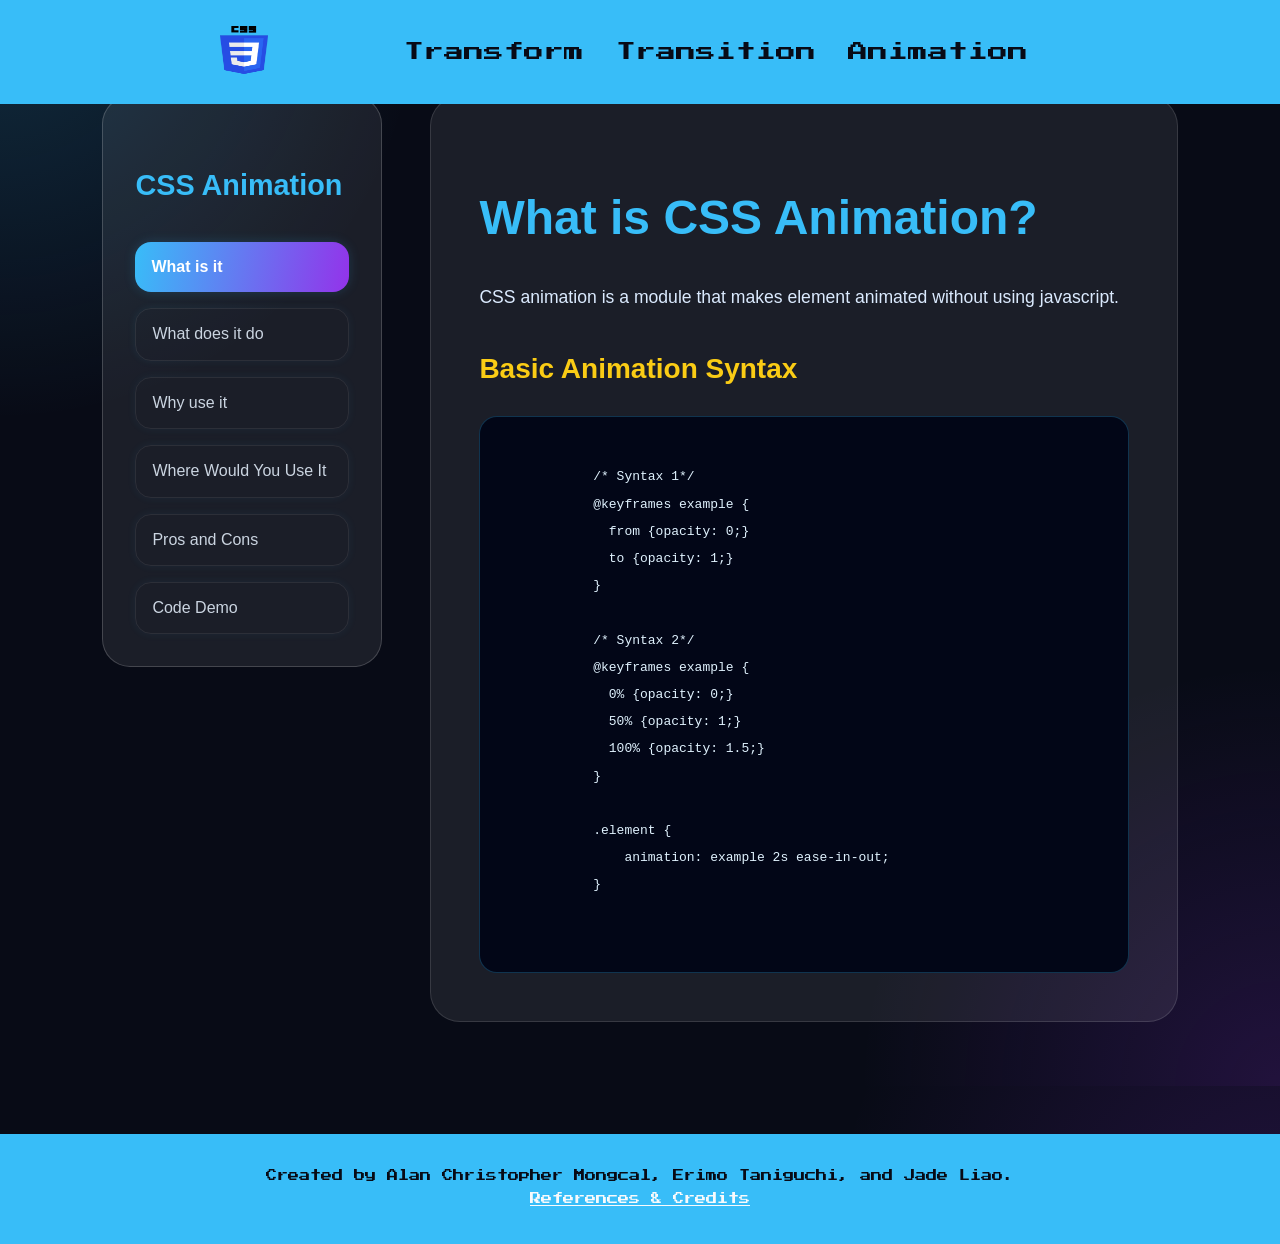
==== commit 822c4809: "Reorganized the header navigation" ====
--- a/animation.html
+++ b/animation.html
@@ -41,8 +41,8 @@
         </button>
 
         <ul class="nav-menu" id="header-menu">
+          <li><a href="transform.html">Transform</a></li>
           <li><a href="transition.html">Transition</a></li>
-          <li><a href="transform.html">Transform</a></li>
           <li><a href="animation.html">Animation</a></li>
         </ul>
 
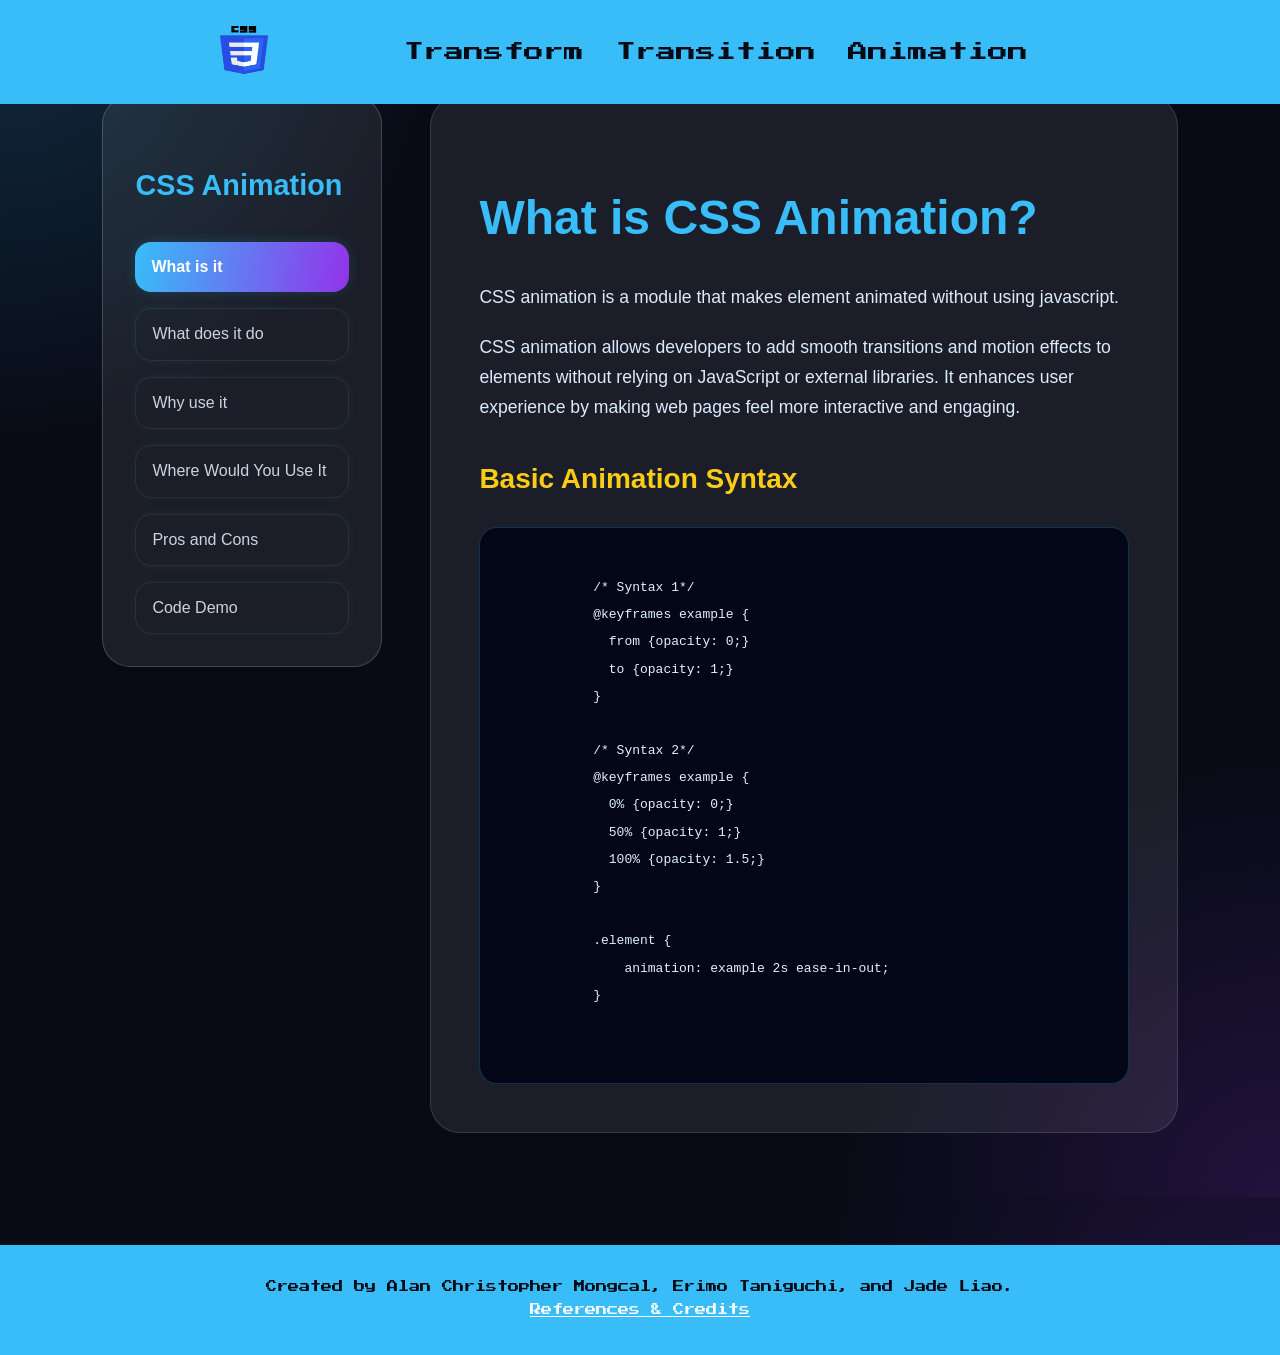
==== commit fb4fc673: "Removed comments from animation.html and base.css" ====
--- a/animation.html
+++ b/animation.html
@@ -8,6 +8,12 @@
         content="width=device-width, initial-scale=1.0">
 
   <title>CSS Animation</title>
+  <!-- Favicon -->
+  <link rel="icon" type="image/png" href="favicon-96x96.png" sizes="96x96">
+  <link rel="icon" type="image/svg+xml" href="favicon.svg">
+  <link rel="shortcut icon" href="favicon.ico">
+  <link rel="apple-touch-icon" sizes="180x180" href="apple-touch-icon.png">
+  <link rel="manifest" href="site.webmanifest">
   <!-- Fonts -->
   <link rel="preconnect" href="https://fonts.googleapis.com">
   <link rel="preconnect" href="https://fonts.gstatic.com" crossorigin>
@@ -49,6 +55,10 @@
       </nav>
     </div>
   </header>
+
+  
+  <main>
+
   <h1 class="screen-reader-text">CSS Animation</h1>
   <!-- To keep an SEO-friendly and accessible h1 structure without affecting the visual design. -->
 
@@ -93,14 +103,14 @@
     </aside>
 
     <!-- Right Content -->
-    <main class="content-panel">
+    <div class="content-panel">
       <section class="content-section active" id="what">
 
         <h2>What is CSS Animation?</h2>
 
         <p>CSS animation is a module that makes element animated without using javascript.
         </p>
-        <!-- <p>CSS animation allows developers to add smooth transitions and motion effects to elements without relying on JavaScript or external libraries. It enhances user experience by making web pages feel more interactive and engaging.</p> -->
+        <p>CSS animation allows developers to add smooth transitions and motion effects to elements without relying on JavaScript or external libraries. It enhances user experience by making web pages feel more interactive and engaging.</p>
         <h3>Basic Animation Syntax</h3>
         <pre>
           <code>
@@ -130,15 +140,14 @@
 
         <h2>What Does It Do?</h2>
 
-        <p>CSS animation allows developers to animate the values of CSS properties over time using keyframes.
-        </p>
+        <p>CSS animation allows developers to animate the values of CSS properties over time using keyframes.</p>
 
         
         <figure>
           <h3>Analogy</h3>
           <img src="images/keyframes.png" alt="screenshot of an video editor window">
         </figure>
-        <!-- <p>The animation property in CSS can be used to animate many other CSS properties such as color, background-color, height, or width. Each animation needs to be defined with the @keyframes at-rule which is then called with the animation property, like so:</p> -->
+        <p>The animation property in CSS can be used to animate many other CSS properties such as color, background-color, height, or width. Each animation needs to be defined with the @keyframes at-rule which is then called with the animation property, like so:</p>
         <h3>Basic Animation Syntax</h3>
         <pre>
           <code>
@@ -154,9 +163,9 @@
           </code>
         </pre>
         <h3>Keyframes (@keyframes)</h3>
-        <p> – Define the animation states.</p>
+        <p> Define the animation states.</p>
         <h3>Animation Sub-properties</h3>
-        <p> – Control how the animation behaves.</p>
+        <p>Control how the animation behaves.</p>
         <ul>
           <li>animation-name:</li>
           <li>animation-duration:</li>
@@ -166,7 +175,7 @@
           <li>animation-direction:</li>
           <li>animation-fill-mode:</li>
         </ul>
-        <!-- <h3>Values for Sub-properties</h3>
+        <h3>Values for Sub-properties</h3>
         <ul>
           <li>
             <h4>animation-timing-function</h4>
@@ -192,8 +201,8 @@
             <h4>animation-fill-mode: </h4>
             <p>Values: forwards, backwards, both, none</p>
           </li>
-        </ul> -->
-        <!-- <h3>Different timing-functions</h3>
+        </ul>
+        <h3>Different timing-functions</h3>
         <div id="go">
 		      <a href="#go">Animate</a> <a href="#reset">Reset</a>
           <p>All of the animations below last exactly 2 seconds</p>
@@ -231,18 +240,17 @@
             <div class="box">
             </div>
           </div>
-        </div> -->
-        <!-- <h3>Multiple animations</h3>
-        <p>You can comma-separate the values to declare multiple animations on a selector as well.</p> -->
+        </div> 
+        <h3>Multiple animations</h3>
+        <p>You can comma-separate the values to declare multiple animations on a selector as well.</p>
       </section>
 
       <section class="content-section" id="why">
 
         <h2>Why Would You Use It?</h2>
 
-        <p>CSS animations are primarily used to create high performance visual effects without needing to use javascript or adding videos/gifs. 
-        </p>
-        <!-- <p>By having css animations you wouldn't need to add videos  for simple visuals in your website. and it would make your website alot more interactive and professional as well. </p> -->
+        <p>CSS animations are primarily used to create high performance visual effects without needing to use javascript or adding videos/gifs. </p>
+        <p>By having css animations you wouldn't need to add videos  for simple visuals in your website. and it would make your website alot more interactive and professional as well. </p>
 
 
         <div id=animation-1>
@@ -260,11 +268,6 @@
 
         <h2>Where Would You Use It?</h2>
         <ul>
-          <li>Enhancing user interaction</li>
-          <li>Creating loading indicators</li>
-          <li>Animating Text for Visual Impact</li>
-        </ul>
-        <!-- <ul>
           <li>
             <h3>Enhancing user interaction</h3>
             <p>such as adding button hover effects, menu transitions, or click responses</p>
@@ -277,7 +280,7 @@
             <h3>Animating Text for Visual Impact</h3>
             <p>CSS text animations make text fade, slide, or scale smoothly.</p>
           </li>
-        </ul> -->
+        </ul>
         <div class="animations-container">
           <div id="animation-2">
             <div class="pendulum">
@@ -304,12 +307,6 @@
 
         <h3>Pros</h3>
         <ul>
-          <li>Speed and Performance</li>
-          <li>Guiding the User</li>
-          <li>Professional Feel</li>
-        </ul>
-
-        <!-- <ul>
           <li>
             <h4>Speed and Perfomance</h4>
             <p>CSS animations are generally better for performance than using JavaScript or heavy video files. They use the power of the computer's graphics card (GPU). This means the movement is fluid (60 frames per second) and doesn't make the laptop fan start spinning like a jet engine.</p>
@@ -322,10 +319,10 @@
             <h4>Professional Feel</h4>
             <p>Small, "micro-interactions" make your brand look polished. It shows that you care about details. For a big client, these details are often the difference between a "cheap" site and an "enterprise" site.</p>
           </li>
-        </ul> -->
+        </ul>
 
         <h3>Cons</h3>
-        <!-- <ul>
+        <ul>
           <li>
             <h4>Slowing down the user</h4>
             <p>The biggest crime in web design is making a user wait for an animation to finish. If your menu takes 2 seconds to slide out, you are wasting people's time. In 2026, people have zero patience. If the site feels slow, they leave.</p>
@@ -338,12 +335,6 @@
             <h4>Motion Sickness and Accessibility</h4>
             <p>Some people are sensitive to movement on screens. Large, spinning, or zooming animations can actually make them feel sick. If your site isn't built with "Reduced Motion" options, you are ignoring a part of your audience and potentially breaking accessibility laws.</p>
           </li>
-        </ul> -->
-        
-        <ul>
-          <li>Slowing down the user</li>
-          <li>The "Lag" Factor</li>
-          <li>Motion Sickness and Accessibility</li>
         </ul>
       </section>
 
@@ -391,9 +382,11 @@
 
       </section>
 
-    </main>
+    </div>
 
   </section>
+
+  </main>
 
   <footer class="site-footer">
       <p>Created by Alan Christopher Mongcal, Erimo Taniguchi, and Jade Liao.</p>
--- a/styles/base.css
+++ b/styles/base.css
@@ -95,7 +95,6 @@
 
 .site-header {
 	background-color:  rgb(56, 189, 248);
-  /* Change this to position absolute during presentation */
 	position: fixed; 
 	top: 0;
 	left: 0;
@@ -123,10 +122,11 @@
 	list-style: none;
 	padding: 0;
 	margin-top: 1rem;
+  margin-left: 0;
 	text-align: center;
 	display: none;
 	position: absolute;
-	top: 5.5rem;  /* Matches the height of the .site-header */
+	top: 5.5rem;
 	left: 0;
 	right: 0;
 	z-index: 2;
@@ -261,7 +261,7 @@
 	}
 
 	.site-navigation a {
-		line-height: 4.5rem; /* Matches the height of the .site-header */
+		line-height: 4.5rem; 
 		padding: 0 1rem;
 	}
 
--- a/styles/content.css
+++ b/styles/content.css
@@ -83,7 +83,10 @@
     /* creats a semi-transparent background with 8% opacity,
      allowing the underlying dark background and glow effects to subtly show through, 
      creating a frosted glass effect that adds depth and visual interest to the navigation panel. */    
-
+  
+  min-width: 0;
+  /*  Prevents overflow
+      in responsive layouts. */
 
   border:
     1px solid
@@ -114,11 +117,13 @@
 
 }
 
+
 @media (max-width: 1100px) {
   .side-nav {
     position: static;
   }
 } 
+
 
 
 
@@ -132,6 +137,27 @@
   margin-bottom: 1rem;
 }
 
+/* ====================================================================================================================
+   Mobile: side nav 
+  ==================================================================================================================== */
+
+@media (max-width: 768px) {
+ 
+
+
+  .side-nav {
+    width: 100%;
+    max-width: 100%;
+  }
+
+  .side-nav {
+   padding: 1.5rem;
+  }
+
+
+
+
+}
 
 /*  ====================================================================================================================
     Navigation Buttons 
@@ -216,6 +242,25 @@
 }
 
 
+/* ====================================================================================================================
+   Mobile: nav-btn
+  ==================================================================================================================== */
+
+@media (max-width: 768px) {
+ 
+
+  .nav-btn {
+    width: 100%;
+  }
+
+  .nav-btn:hover:not(.active) {
+    transform:
+      translateY(-2px);
+  }
+
+
+
+}
 
 
 
@@ -367,10 +412,10 @@
 }
 
 
-/* ====================================================================================================================
-   Right Content
- ==================================================================================================================== */
-.presentation-section, .side-nav, .content-panel, .content-section{
+/*  ====================================================================================================================
+    Right Content
+    ==================================================================================================================== */
+.presentation-section, .content-panel, .content-section{
   min-width: 0;
 }
   /* Prevents overflow
@@ -415,45 +460,42 @@
   display: block;
   animation:
     fadeIn .35s ease;
-    /* When a content section becomes active, 
+    /*  When a content section becomes active, 
     it will fade in smoothly over 0.35 seconds, 
     creating a pleasant transition effect for the user. */
  
 }
 
-/* 
-  Explanation: Why use animation
-  for active and hidden section transitions
-  instead of transition or transform?
-
-  Transition is usually used
-  for smooth changes between states,
-  such as hover effects,
-  color changes, or movement.
-
-  However, transition is not used here
-  because display: none and display: block
-  switch instantly and cannot
-  transition smoothly.
-
-  Transform is used to change
-  an element's appearance,
-  such as moving, scaling,
-  rotating, or skewing elements.
-
-  However, transform alone
-  cannot create a full
-  content entrance effect.
-
-  Animation is used here
-  to create a smoother fade-in effect
-  when switching between content sections.
-
-*/
+/*  Explanation: Why use animation
+for active and hidden section transitions
+instead of transition or transform?
+
+Transition is usually used
+for smooth changes between states,
+such as hover effects,
+color changes, or movement.
+
+However, transition is not used here
+because display: none and display: block
+switch instantly and cannot
+transition smoothly.
+
+Transform is used to change
+an element's appearance,
+such as moving, scaling,
+rotating, or skewing elements.
+
+However, transform alone
+cannot create a full
+content entrance effect.
+
+Animation is used here
+to create a smoother fade-in effect
+when switching between content sections.  */
 
 /* ==================================================================================================================== 
   Headings 
-  ==================================================================================================================== */
+==================================================================================================================== */
 
 .content-panel h2 {
   font-size:
@@ -481,7 +523,7 @@
 
 /* ==================================================================================================================== 
   Paragraph 
-  ====================================================================================================================*/
+====================================================================================================================*/
 
 .content-panel p {
   font-size: 1.1rem;
@@ -492,7 +534,9 @@
   max-width: 850px;
 }
 
-/* Lists */
+/*  ==================================================================================================================== 
+  Lists 
+====================================================================================================================  */
 
 .content-panel ul {
   margin-left: 1.5rem;
@@ -580,7 +624,7 @@
 }
 
 /* ====================================================================================================================
-   Mobile
+   Mobile: content 
   ==================================================================================================================== */
 
 @media (max-width: 768px) {
@@ -598,14 +642,12 @@
   }
 
 
-  .side-nav, .content-panel {
+  .content-panel {
     width: 100%;
     max-width: 100%;
   }
 
-  .side-nav {
-   padding: 1.5rem;
-  }
+ 
 
   .content-panel {
     /* Removes the fixed minimum height and reduces
@@ -615,29 +657,7 @@
     padding: 1.5rem;
   }
 
-  .nav-btn {
-    width: 100%;
-  }
-
-  
- 
-
-
-
-  /* On mobile devices, the navigation buttons 
-  have a subtle upward movement on hover to indicate interactivity, 
-  while the active button remains visually distinct with its vibrant 
-  gradient background and glowing animation. This ensures that users 
-  can easily identify the current page and interact with the 
-  navigation even on smaller screens. */
-  /* Reference:   
-   CSS Transitions
-   https://css-tricks.com/almanac/properties/t/transition/    */
-
-  .nav-btn:hover:not(.active) {
-    transform:
-      translateY(-2px);
-  }
+ 
 
 
 
